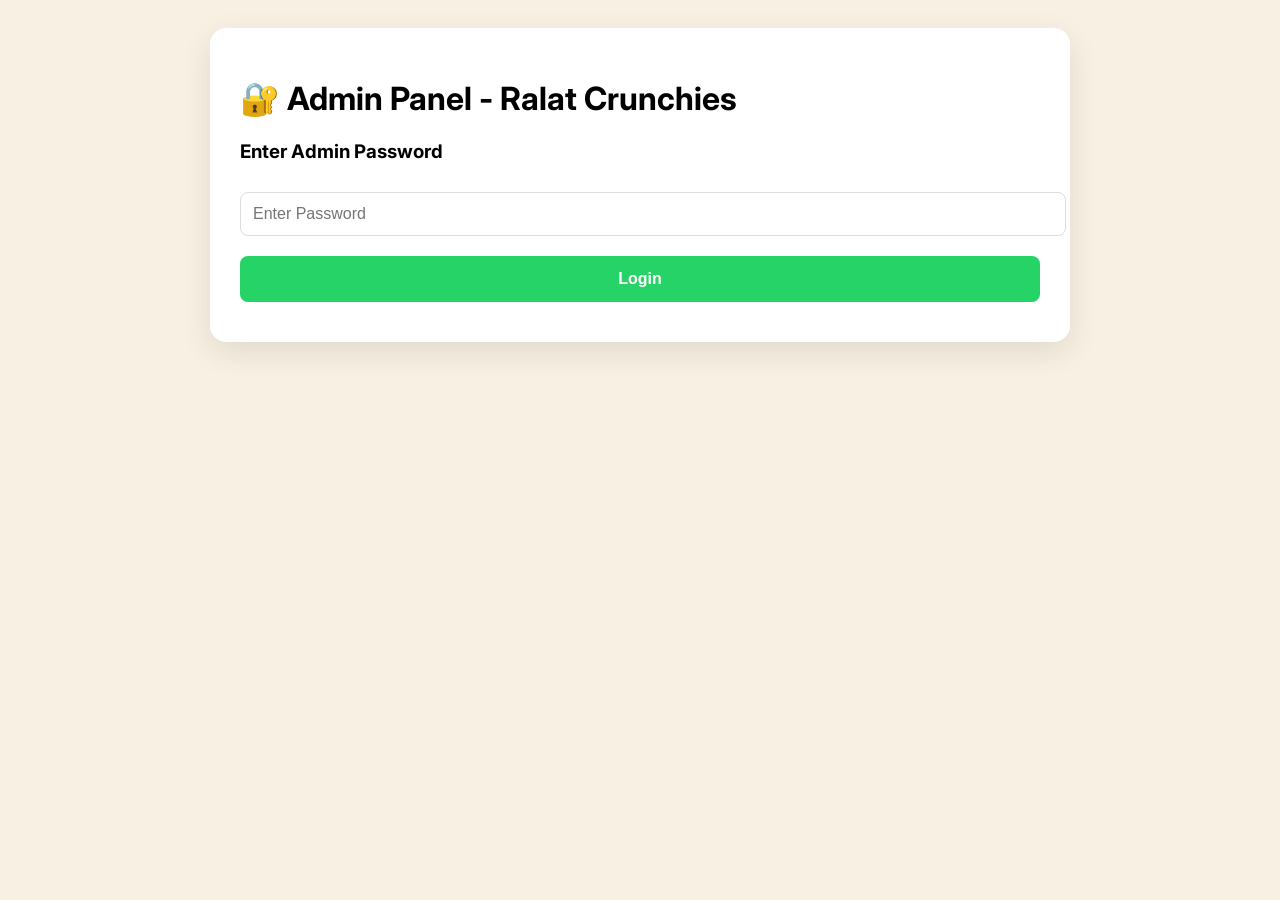
==== admin.html @ f58b2327 "Create admin.html" ====
<!DOCTYPE html>
<html lang="en">
<head>
  <meta charset="UTF-8">
  <meta name="viewport" content="width=device-width, initial-scale=1.0">
  <title>Admin - RALAT CRUNCHIES</title>
  <link href="https://fonts.googleapis.com/css2?family=Inter:wght@400;500;600&display=swap" rel="stylesheet">
  <style>
    body { font-family: 'Inter', sans-serif; padding: 20px; background: #f8f1e3; }
    .admin-container { max-width: 800px; margin: 0 auto; background: white; padding: 30px; border-radius: 16px; box-shadow: 0 10px 30px rgba(0,0,0,0.1); }
    input, textarea, button { width: 100%; padding: 12px; margin: 10px 0; border: 1px solid #ddd; border-radius: 8px; font-size: 16px; }
    button { background: #25D366; color: white; border: none; cursor: pointer; font-weight: bold; padding: 14px; }
    .product-list { margin-top: 30px; }
    .product-item { padding: 15px; border: 1px solid #eee; margin: 10px 0; border-radius: 8px; background: #fffaf0; }
  </style>
</head>
<body>

<div class="admin-container">
  <h1>🔐 Admin Panel - Ralat Crunchies</h1>
  
  <div id="login-screen">
    <h3>Enter Admin Password</h3>
    <input type="password" id="admin-pass" placeholder="Enter Password" />
    <button onclick="login()">Login</button>
  </div>

  <div id="admin-panel" style="display:none;">
    <h2>Add New Product</h2>
    <input type="text" id="prod-name" placeholder="Product Name (e.g. Spicy Coconut Chips)">
    <input type="number" id="prod-price" placeholder="Price (e.g. 2000)">
    <textarea id="prod-desc" placeholder="Short description" rows="3"></textarea>
    <input type="text" id="prod-image" placeholder="Image filename (e.g. spicy.jpg)">
    
    <button onclick="addNewProduct()">Add Product</button>

    <h2 style="margin-top:40px;">Current Products</h2>
    <div id="product-list" class="product-list"></div>

    <button onclick="exportProducts()" style="background:#d97706; margin-top:20px;">Export Products</button>
    <button onclick="logout()" style="background:#ef4444; margin-top:10px;">Logout</button>
  </div>
</div>

<script>
// New Password
const ADMIN_PASSWORD = "Ralat@2026";

function login() {
  const pass = document.getElementById('admin-pass').value;
  if (pass === ADMIN_PASSWORD) {
    document.getElementById('login-screen').style.display = 'none';
    document.getElementById('admin-panel').style.display = 'block';
    loadProducts();
  } else {
    alert("Wrong password! Try again.");
  }
}

let products = JSON.parse(localStorage.getItem('ralatProducts')) || [];

function addNewProduct() {
  const name = document.getElementById('prod-name').value.trim();
  const price = parseInt(document.getElementById('prod-price').value);
  const desc = document.getElementById('prod-desc').value.trim();
  const image = document.getElementById('prod-image').value.trim() || 'placeholder.jpg';

  if (!name || !price) {
    alert("Product name and price are required!");
    return;
  }

  products.push({ 
    id: Date.now(), 
    name, 
    price, 
    desc, 
    image 
  });

  localStorage.setItem('ralatProducts', JSON.stringify(products));
  loadProducts();
  
  // Clear form
  document.getElementById('prod-name').value = '';
  document.getElementById('prod-price').value = '';
  document.getElementById('prod-desc').value = '';
  document.getElementById('prod-image').value = '';
}

function loadProducts() {
  const list = document.getElementById('product-list');
  list.innerHTML = products.map(p => `
    <div class="product-item">
      <strong>${p.name}</strong> — ₦${p.price}<br>
      <small>${p.desc}</small><br>
      <small>Image: ${p.image}</small>
    </div>
  `).join('');
}

function exportProducts() {
  console.log("%c Copy these products:", "color:green;font-weight:bold", products);
  alert("✅ Products saved! Open browser console (F12) → Copy the list and send it to me so I can update your shop page.");
}

function logout() {
  location.reload();
}
</script>
</body>
</html>
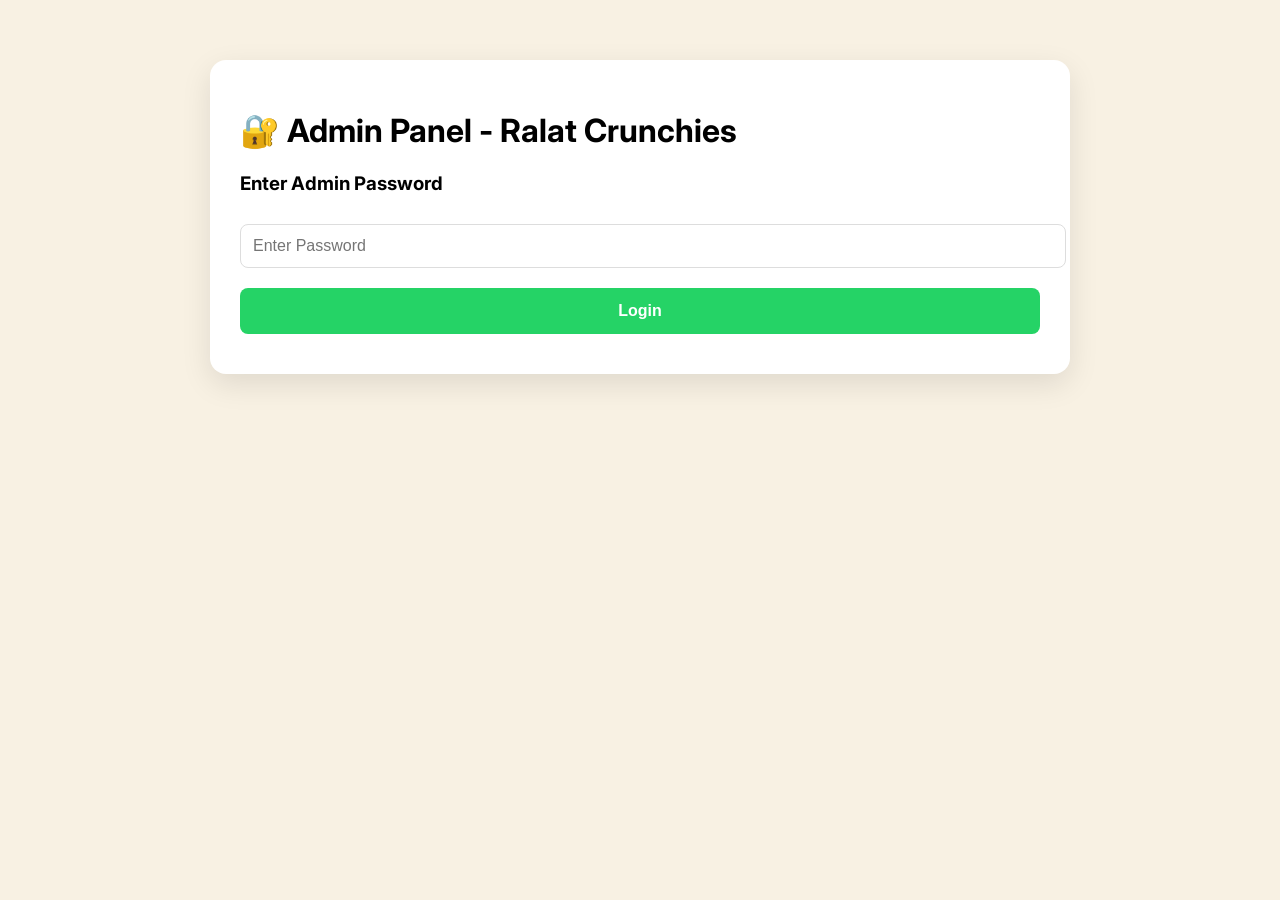
==== commit 98291b69: "Update admin.html" ====
--- a/admin.html
+++ b/admin.html
@@ -6,11 +6,11 @@
   <title>Admin - RALAT CRUNCHIES</title>
   <link href="https://fonts.googleapis.com/css2?family=Inter:wght@400;500;600&display=swap" rel="stylesheet">
   <style>
-    body { font-family: 'Inter', sans-serif; padding: 20px; background: #f8f1e3; }
-    .admin-container { max-width: 800px; margin: 0 auto; background: white; padding: 30px; border-radius: 16px; box-shadow: 0 10px 30px rgba(0,0,0,0.1); }
+    body { font-family: 'Inter', sans-serif; padding: 20px; background: #f8f1e3; margin: 0; }
+    .admin-container { max-width: 800px; margin: 40px auto; background: white; padding: 30px; border-radius: 16px; box-shadow: 0 10px 30px rgba(0,0,0,0.1); }
     input, textarea, button { width: 100%; padding: 12px; margin: 10px 0; border: 1px solid #ddd; border-radius: 8px; font-size: 16px; }
     button { background: #25D366; color: white; border: none; cursor: pointer; font-weight: bold; padding: 14px; }
-    .product-list { margin-top: 30px; }
+    button:hover { background: #1ea14f; }
     .product-item { padding: 15px; border: 1px solid #eee; margin: 10px 0; border-radius: 8px; background: #fffaf0; }
   </style>
 </head>
@@ -27,33 +27,30 @@
 
   <div id="admin-panel" style="display:none;">
     <h2>Add New Product</h2>
-    <input type="text" id="prod-name" placeholder="Product Name (e.g. Spicy Coconut Chips)">
+    <input type="text" id="prod-name" placeholder="Product Name">
     <input type="number" id="prod-price" placeholder="Price (e.g. 2000)">
-    <textarea id="prod-desc" placeholder="Short description" rows="3"></textarea>
-    <input type="text" id="prod-image" placeholder="Image filename (e.g. spicy.jpg)">
+    <textarea id="prod-desc" placeholder="Description" rows="3"></textarea>
+    <input type="text" id="prod-image" placeholder="Image name (e.g. new-product.jpg)">
     
     <button onclick="addNewProduct()">Add Product</button>
 
-    <h2 style="margin-top:40px;">Current Products</h2>
-    <div id="product-list" class="product-list"></div>
+    <h2>Current Products</h2>
+    <div id="product-list"></div>
 
-    <button onclick="exportProducts()" style="background:#d97706; margin-top:20px;">Export Products</button>
-    <button onclick="logout()" style="background:#ef4444; margin-top:10px;">Logout</button>
+    <button onclick="logout()" style="background:#ef4444; margin-top:20px;">Logout</button>
   </div>
 </div>
 
 <script>
-// New Password
 const ADMIN_PASSWORD = "Ralat@2026";
 
 function login() {
-  const pass = document.getElementById('admin-pass').value;
-  if (pass === ADMIN_PASSWORD) {
+  if (document.getElementById('admin-pass').value === ADMIN_PASSWORD) {
     document.getElementById('login-screen').style.display = 'none';
     document.getElementById('admin-panel').style.display = 'block';
     loadProducts();
   } else {
-    alert("Wrong password! Try again.");
+    alert("Wrong password!");
   }
 }
 
@@ -65,27 +62,15 @@
   const desc = document.getElementById('prod-desc').value.trim();
   const image = document.getElementById('prod-image').value.trim() || 'placeholder.jpg';
 
-  if (!name || !price) {
-    alert("Product name and price are required!");
-    return;
-  }
+  if (!name || !price) return alert("Name and price required");
 
-  products.push({ 
-    id: Date.now(), 
-    name, 
-    price, 
-    desc, 
-    image 
-  });
-
+  products.push({id: Date.now(), name, price, desc, image});
   localStorage.setItem('ralatProducts', JSON.stringify(products));
   loadProducts();
   
-  // Clear form
   document.getElementById('prod-name').value = '';
   document.getElementById('prod-price').value = '';
   document.getElementById('prod-desc').value = '';
-  document.getElementById('prod-image').value = '';
 }
 
 function loadProducts() {
@@ -93,15 +78,9 @@
   list.innerHTML = products.map(p => `
     <div class="product-item">
       <strong>${p.name}</strong> — ₦${p.price}<br>
-      <small>${p.desc}</small><br>
-      <small>Image: ${p.image}</small>
+      <small>${p.desc}</small>
     </div>
   `).join('');
-}
-
-function exportProducts() {
-  console.log("%c Copy these products:", "color:green;font-weight:bold", products);
-  alert("✅ Products saved! Open browser console (F12) → Copy the list and send it to me so I can update your shop page.");
 }
 
 function logout() {
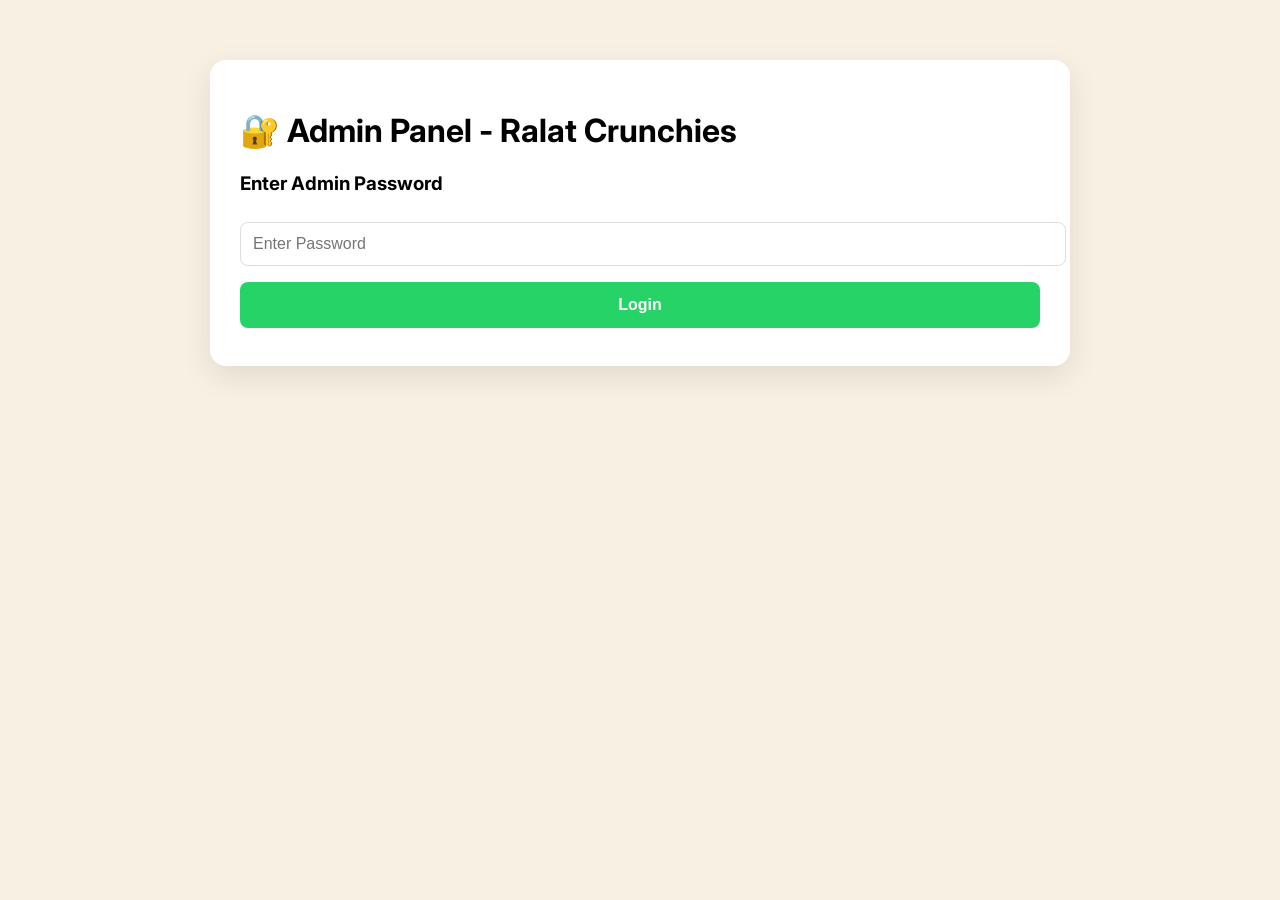
==== commit 941c8dcc: "Update admin.html" ====
--- a/admin.html
+++ b/admin.html
@@ -8,10 +8,11 @@
   <style>
     body { font-family: 'Inter', sans-serif; padding: 20px; background: #f8f1e3; margin: 0; }
     .admin-container { max-width: 800px; margin: 40px auto; background: white; padding: 30px; border-radius: 16px; box-shadow: 0 10px 30px rgba(0,0,0,0.1); }
-    input, textarea, button { width: 100%; padding: 12px; margin: 10px 0; border: 1px solid #ddd; border-radius: 8px; font-size: 16px; }
+    input, textarea, button { width: 100%; padding: 12px; margin: 8px 0; border: 1px solid #ddd; border-radius: 8px; font-size: 16px; }
     button { background: #25D366; color: white; border: none; cursor: pointer; font-weight: bold; padding: 14px; }
     button:hover { background: #1ea14f; }
-    .product-item { padding: 15px; border: 1px solid #eee; margin: 10px 0; border-radius: 8px; background: #fffaf0; }
+    .delete-btn { background: #ef4444; padding: 6px 12px; font-size: 14px; width: auto; display: inline-block; }
+    .product-item { padding: 15px; border: 1px solid #eee; margin: 10px 0; border-radius: 8px; background: #fffaf0; position: relative; }
   </style>
 </head>
 <body>
@@ -30,11 +31,11 @@
     <input type="text" id="prod-name" placeholder="Product Name">
     <input type="number" id="prod-price" placeholder="Price (e.g. 2000)">
     <textarea id="prod-desc" placeholder="Description" rows="3"></textarea>
-    <input type="text" id="prod-image" placeholder="Image name (e.g. new-product.jpg)">
+    <input type="text" id="prod-image" placeholder="Image filename (e.g. new-product.jpg)">
     
     <button onclick="addNewProduct()">Add Product</button>
 
-    <h2>Current Products</h2>
+    <h2 style="margin-top:40px;">Current Products</h2>
     <div id="product-list"></div>
 
     <button onclick="logout()" style="background:#ef4444; margin-top:20px;">Logout</button>
@@ -62,25 +63,37 @@
   const desc = document.getElementById('prod-desc').value.trim();
   const image = document.getElementById('prod-image').value.trim() || 'placeholder.jpg';
 
-  if (!name || !price) return alert("Name and price required");
+  if (!name || !price) return alert("Name and price are required");
 
   products.push({id: Date.now(), name, price, desc, image});
   localStorage.setItem('ralatProducts', JSON.stringify(products));
   loadProducts();
   
+  // Clear inputs
   document.getElementById('prod-name').value = '';
   document.getElementById('prod-price').value = '';
   document.getElementById('prod-desc').value = '';
+  document.getElementById('prod-image').value = '';
 }
 
 function loadProducts() {
   const list = document.getElementById('product-list');
-  list.innerHTML = products.map(p => `
+  list.innerHTML = products.map((p, index) => `
     <div class="product-item">
       <strong>${p.name}</strong> — ₦${p.price}<br>
-      <small>${p.desc}</small>
+      <small>${p.desc || ''}</small><br>
+      <small>Image: ${p.image}</small>
+      <button class="delete-btn" onclick="deleteProduct(${index})">Delete</button>
     </div>
   `).join('');
+}
+
+function deleteProduct(index) {
+  if (confirm("Delete this product?")) {
+    products.splice(index, 1);
+    localStorage.setItem('ralatProducts', JSON.stringify(products));
+    loadProducts();
+  }
 }
 
 function logout() {
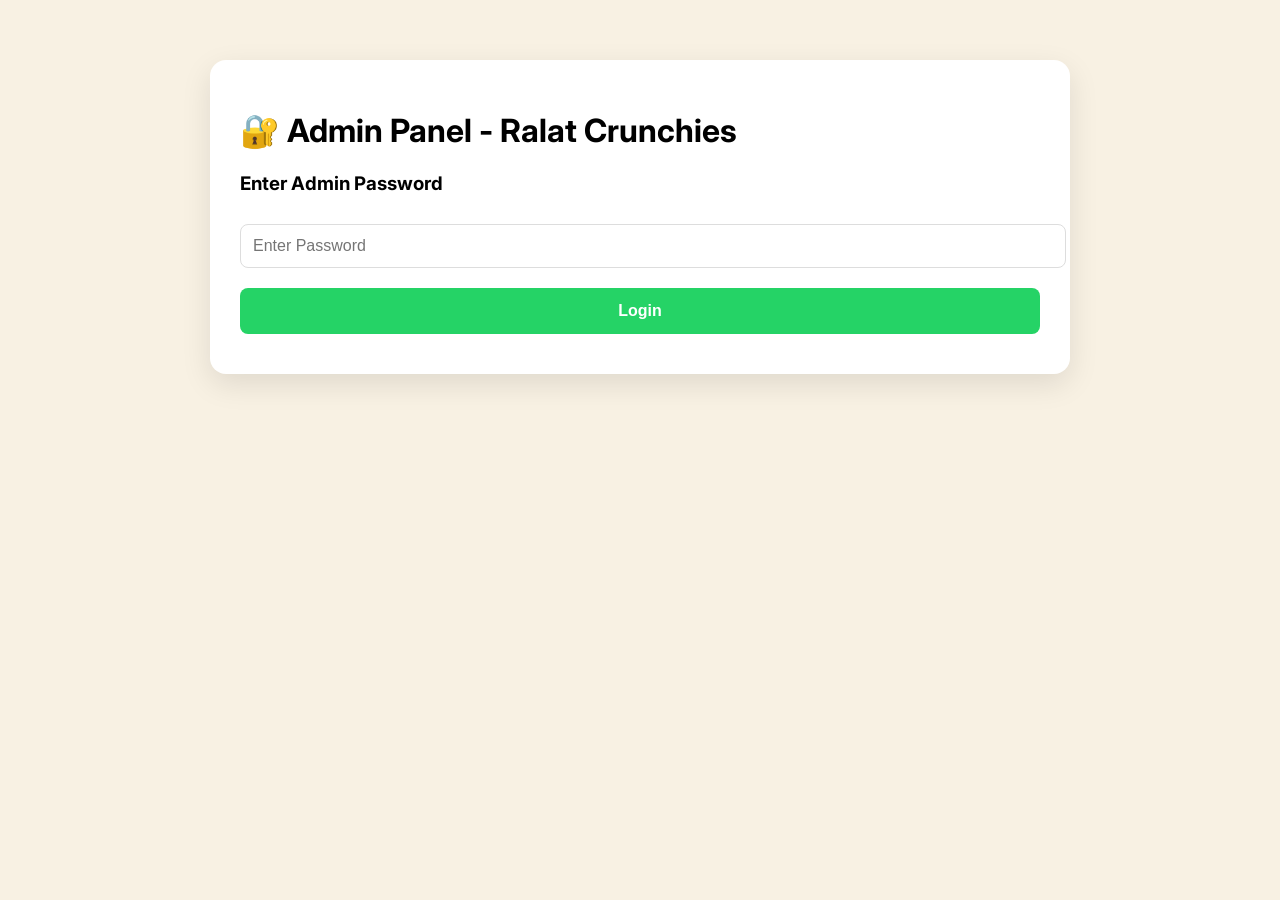
==== commit 6cc6c821: "Update admin.html" ====
--- a/admin.html
+++ b/admin.html
@@ -8,11 +8,11 @@
   <style>
     body { font-family: 'Inter', sans-serif; padding: 20px; background: #f8f1e3; margin: 0; }
     .admin-container { max-width: 800px; margin: 40px auto; background: white; padding: 30px; border-radius: 16px; box-shadow: 0 10px 30px rgba(0,0,0,0.1); }
-    input, textarea, button { width: 100%; padding: 12px; margin: 8px 0; border: 1px solid #ddd; border-radius: 8px; font-size: 16px; }
+    input, textarea, button { width: 100%; padding: 12px; margin: 10px 0; border: 1px solid #ddd; border-radius: 8px; font-size: 16px; }
     button { background: #25D366; color: white; border: none; cursor: pointer; font-weight: bold; padding: 14px; }
     button:hover { background: #1ea14f; }
-    .delete-btn { background: #ef4444; padding: 6px 12px; font-size: 14px; width: auto; display: inline-block; }
-    .product-item { padding: 15px; border: 1px solid #eee; margin: 10px 0; border-radius: 8px; background: #fffaf0; position: relative; }
+    .delete-btn { background: #ef4444; padding: 6px 12px; width: auto; display: inline-block; }
+    .product-item { padding: 15px; border: 1px solid #eee; margin: 10px 0; border-radius: 8px; background: #fffaf0; }
   </style>
 </head>
 <body>
@@ -31,11 +31,11 @@
     <input type="text" id="prod-name" placeholder="Product Name">
     <input type="number" id="prod-price" placeholder="Price (e.g. 2000)">
     <textarea id="prod-desc" placeholder="Description" rows="3"></textarea>
-    <input type="text" id="prod-image" placeholder="Image filename (e.g. new-product.jpg)">
+    <input type="text" id="prod-image" placeholder="Full Image Link (https://...jpg)">
     
     <button onclick="addNewProduct()">Add Product</button>
 
-    <h2 style="margin-top:40px;">Current Products</h2>
+    <h2>Current Products</h2>
     <div id="product-list"></div>
 
     <button onclick="logout()" style="background:#ef4444; margin-top:20px;">Logout</button>
@@ -61,15 +61,17 @@
   const name = document.getElementById('prod-name').value.trim();
   const price = parseInt(document.getElementById('prod-price').value);
   const desc = document.getElementById('prod-desc').value.trim();
-  const image = document.getElementById('prod-image').value.trim() || 'placeholder.jpg';
+  const image = document.getElementById('prod-image').value.trim();
 
-  if (!name || !price) return alert("Name and price are required");
+  if (!name || !price || !image) {
+    alert("Name, Price and Image Link are required!");
+    return;
+  }
 
   products.push({id: Date.now(), name, price, desc, image});
   localStorage.setItem('ralatProducts', JSON.stringify(products));
   loadProducts();
   
-  // Clear inputs
   document.getElementById('prod-name').value = '';
   document.getElementById('prod-price').value = '';
   document.getElementById('prod-desc').value = '';
@@ -82,7 +84,7 @@
     <div class="product-item">
       <strong>${p.name}</strong> — ₦${p.price}<br>
       <small>${p.desc || ''}</small><br>
-      <small>Image: ${p.image}</small>
+      <small>Image: ${p.image}</small><br>
       <button class="delete-btn" onclick="deleteProduct(${index})">Delete</button>
     </div>
   `).join('');
